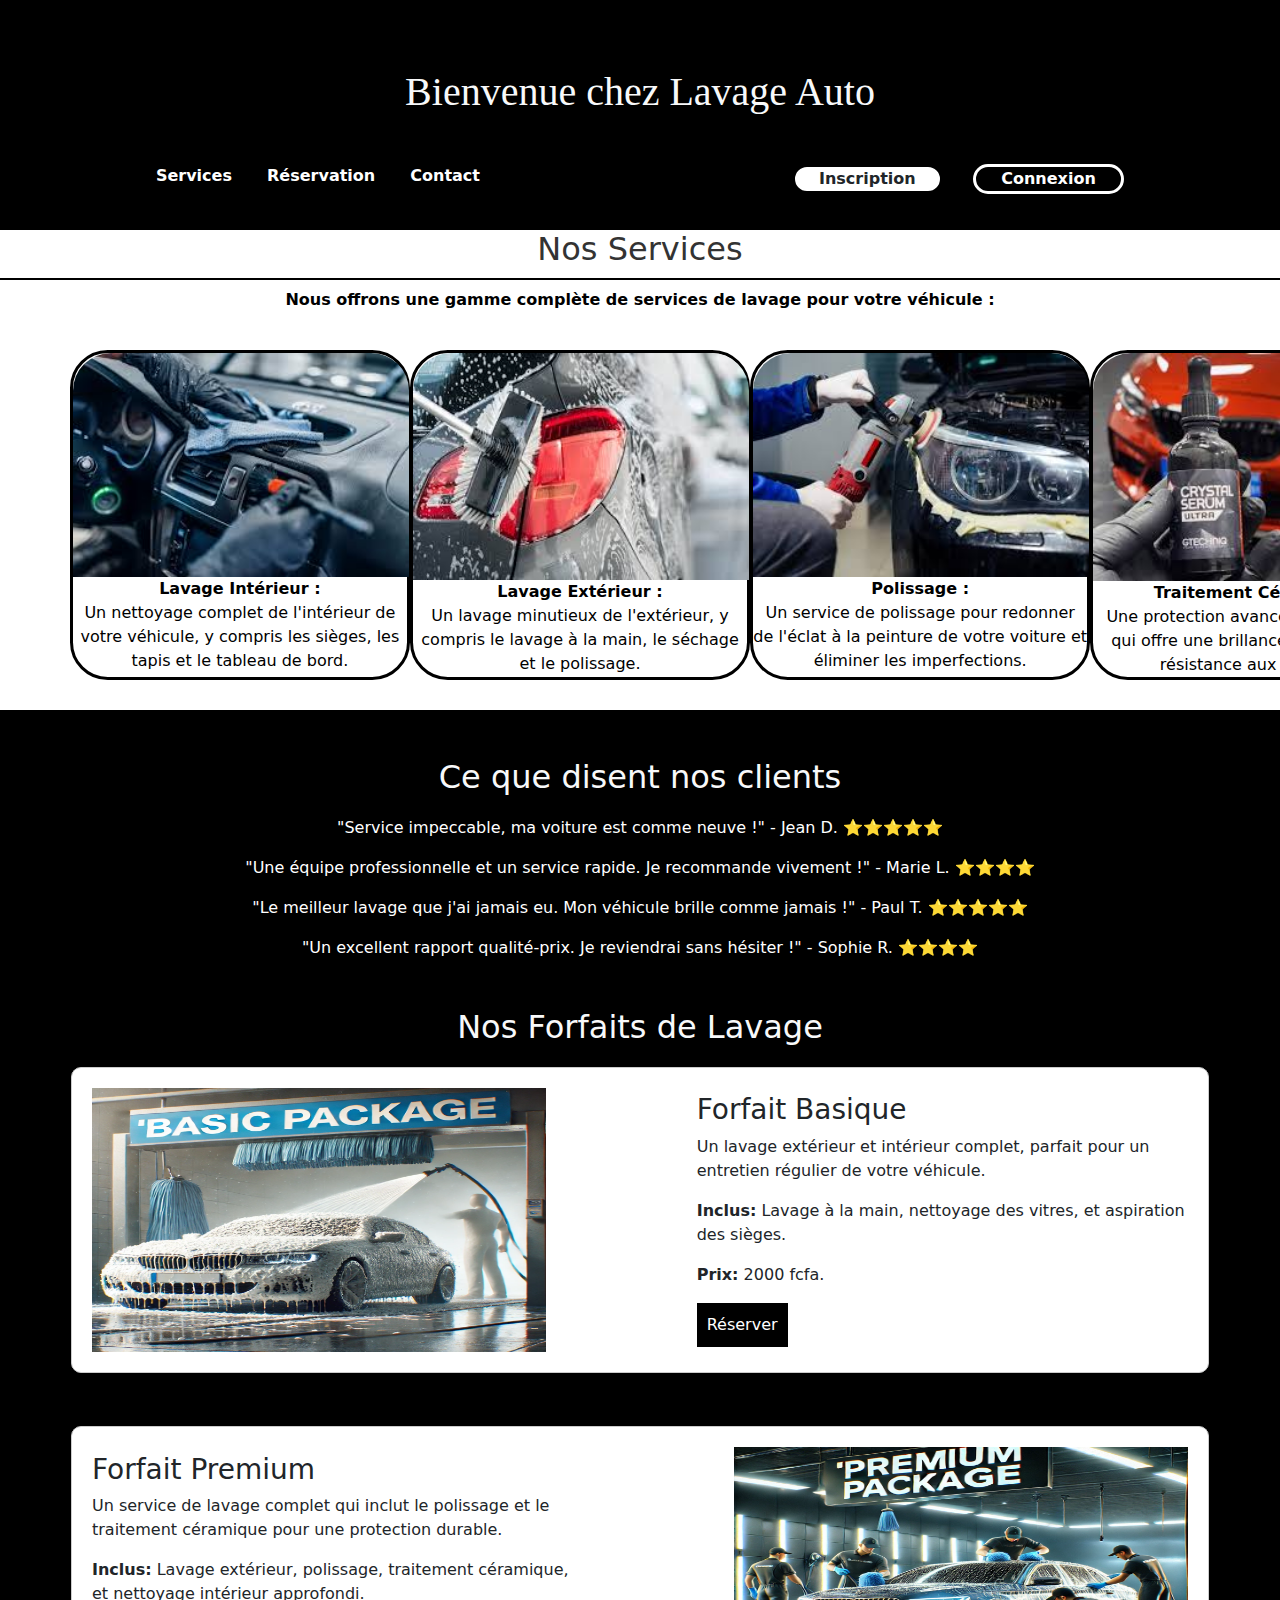
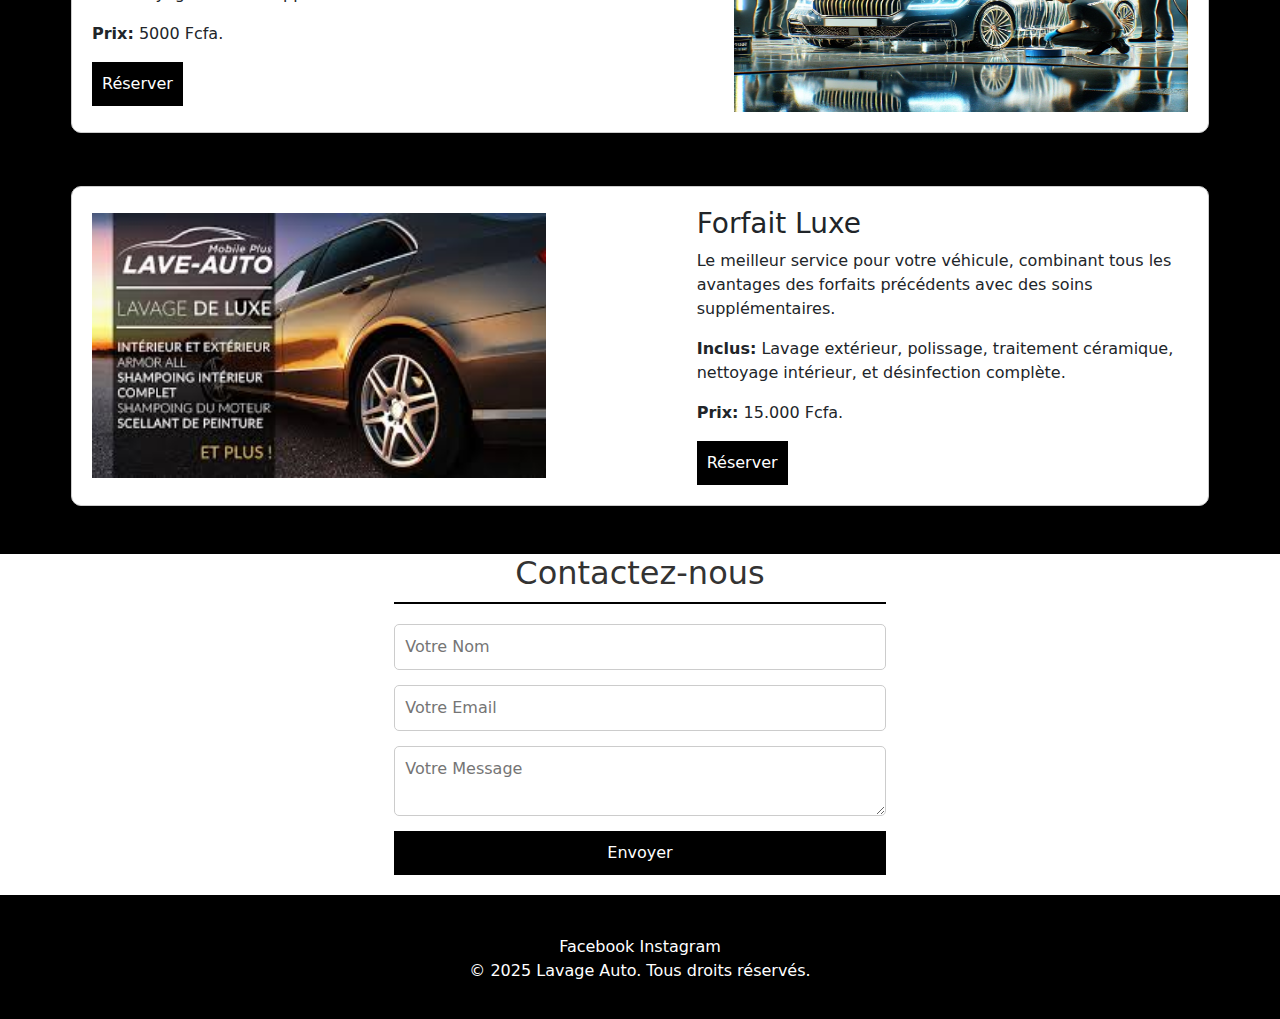
==== index.html @ 3cf89d8d "first commit" ====
<!DOCTYPE html>
<html lang="fr">
  <head>
    <meta charset="UTF-8" />
    <meta name="viewport" content="width=device-width, initial-scale=1.0" />
    <title>Lavage Auto - Service Professionnel</title>
    <link rel="stylesheet" href="style.css" />
    <link
      href="https://cdn.jsdelivr.net/npm/bootstrap@5.3.3/dist/css/bootstrap.min.css"
      rel="stylesheet"
      integrity="sha384-QWTKZyjpPEjISv5WaRU9OFeRpok6YctnYmDr5pNlyT2bRjXh0JMhjY6hW+ALEwIH"
      crossorigin="anonymous"
    />
    <script
      src="https://cdn.jsdelivr.net/npm/bootstrap@5.3.3/dist/js/bootstrap.bundle.min.js"
      integrity="sha384-YvpcrYf0tY3lHB60NNkmXc5s9fDVZLESaAA55NDzOxhy9GkcIdslK1eN7N6jIeHz"
      crossorigin="anonymous"
    ></script>
  </head>
  <body style="background: black">
    <header>
      <h1 class="text-light text-center my-5" style="font-family: cursive">
        Bienvenue chez Lavage Auto
      </h1>
      <nav>
        <ul class="d-flex justify-content-around ">
          <div>
            <li><a href="#services">Services</a></li>
            <li><a href="reservation.html">Réservation</a></li>
            <li><a href="#contact">Contact</a></li>
          </div>

          <div class="d-flex">
            <li
              style="
                border: solid;

                width: 4cm;
                border-radius: 1cm;
                background: white;
                text-align: center;
                color: black;
              "
            >
              <a href="inscription.html" class="text-dark">Inscription</a>
            </li>

            <li style="border: solid; width: 4cm; border-radius: 1cm ; text-align: center;">
              <a href="Connexion.html">Connexion</a>
            </li>
          </div>
        </ul>
      </nav>
    </header>

    <section
      id="services"
      style="text-align: center; background: white; color: black; height: 30rem"
    >
      <h2 class="text-center">Nos Services</h2>

      <p style="font-weight: 600;">
        Nous offrons une gamme complète de services de lavage pour votre
        véhicule :
      </p>
      <ul class="d-flex justify-content-around  " style="margin: 1cm;">


        <div   style="width: 9cm;
        border: solid;
        border-radius: 1cm;">
            
          <img src="image/LavageInterieur.jpg" alt="" style="width: 8.9cm; border-radius: 1cm 1cm 0 0;">

          <li style="list-style: none;"> 
            <strong>Lavage Intérieur :</strong> <br> Un nettoyage complet de
            l'intérieur de votre véhicule, y compris les sièges, les tapis et le
            tableau de bord.
          </li>
        </div>

        <div style="width: 9cm;
        border: solid;
        border-radius: 1cm;">
          <img src="image/LavageExterieur.jpg" alt="" style="width: 8.9cm; height: 6cm; border-radius: 1cm 1cm 0 0;">
          <li style="list-style: none;">
            <strong>Lavage Extérieur :</strong> <br> Un lavage minutieux de
            l'extérieur, y compris le lavage à la main, le séchage et le
            polissage.
          </li>
        </div>

        <div style="width: 9cm;
        border: solid;
        border-radius: 1cm;">
          <img src="image/Polissage.jpg" alt="" style="width: 8.9cm; border-radius: 1cm 1cm 0 0;">
          <li style="list-style: none;">
            <strong>Polissage :</strong>  <br>Un service de polissage pour redonner
            de l'éclat à la peinture de votre voiture et éliminer les
            imperfections.
          </li>
        </div>

        <div style="width: 9cm;
        border: solid;
        border-radius: 1cm;">

          <img src="image/Ceramique.jpg" alt="" style="width: 8.9cm; border-radius: 1cm 1cm 0 0; ">
          <li style="list-style: none;">
            <strong>Traitement Céramique :</strong> <br> Une protection avancée de la
            peinture qui offre une brillance durable et une résistance aux
            éléments.
          </li>
        </div>
      </ul>
    </section>

    <section id="Reservation" style="text-align: center ; color: white;" class="my-5">
      <h2 class="text-center text-light">Ce que disent nos clients</h2>
      <p>
        "Service impeccable, ma voiture est comme neuve !" - Jean D.
        <span class="rating">⭐⭐⭐⭐⭐</span>
      </p>

      <p>
        "Une équipe professionnelle et un service rapide. Je recommande vivement
        !" - Marie L. <span class="rating">⭐⭐⭐⭐</span>
      </p>

      <p>
        "Le meilleur lavage que j'ai jamais eu. Mon véhicule brille comme jamais
        !" - Paul T. <span class="rating">⭐⭐⭐⭐⭐</span>
      </p>

      <p>
        "Un excellent rapport qualité-prix. Je reviendrai sans hésiter !" -
        Sophie R. <span class="rating">⭐⭐⭐⭐</span>
      </p>
    </section>

    <section id="packages" class="my-5">
      <h2 class="text-center text-light">Nos Forfaits de Lavage</h2>
      <div class="packages-container" style="flex-direction: column;">
        <div class="package">
          <div
            class="d-flex justify-content-center align-items-center"
            style="gap: 4cm"
          >
            <img
              src="image/BasicForfait.webp  "
              alt=""
              style="height: 7cm; width: 12cm"
            />

            <div style="width: 13cm">
              <h3>Forfait Basique</h3>
              <p>
                Un lavage extérieur et intérieur complet, parfait pour un
                entretien régulier de votre véhicule.
              </p>
              <p>
                <strong>Inclus:</strong> Lavage à la main, nettoyage des vitres,
                et aspiration des sièges.
              </p>
              <p><strong>Prix:</strong> 2000 fcfa.</p>
              <a href="reservation.html"><button>Réserver</button></a>
            </div>
            <!-- New button added here -->
          </div>
        </div>

        <div class="package">
          <div
            class="d-flex justify-content-center align-items-center flex-row-reverse"
            style="gap: 4cm"
          >
            <img
              src="image/Premiumm.webp"
              alt=""
              style="height: 7cm; width: 12cm"
            />

            <div style="width: 13cm">
              <h3>Forfait Premium</h3>
              <p>
                Un service de lavage complet qui inclut le polissage et le
                traitement céramique pour une protection durable.
              </p>
              <p>
                <strong>Inclus:</strong> Lavage extérieur, polissage, traitement
                céramique, et nettoyage intérieur approfondi.
              </p>
              <p><strong>Prix:</strong> 5000 Fcfa.</p>
              <a href="reservation.html"><button>Réserver</button></a>
              <!-- New button added here -->
            </div>
          </div>
        </div>

        <div class="package">
          <div
            class="d-flex justify-content-center align-items-center"
            style="gap: 4cm"
          >
            <img
              src="image/ForfaitLuxe.jpg"
              alt=""
              style="height: 7cm; width: 12cm"
            />
            <div style="width: 13cm">
              <h3>Forfait Luxe</h3>
              <p>
                Le meilleur service pour votre véhicule, combinant tous les
                avantages des forfaits précédents avec des soins
                supplémentaires.
              </p>
              <p>
                <strong>Inclus:</strong> Lavage extérieur, polissage, traitement
                céramique, nettoyage intérieur, et désinfection complète.
              </p>
              <p><strong>Prix:</strong> 15.000 Fcfa.</p>
              <a href="reservation.html"><button>Réserver</button></a>
            </div>
          </div>
        </div>

        <!-- New button added here -->
      </div>
    </section>

    <section
      id="contact"
      style="background: white; display: flex; justify-content: center"
    >
      <div style="width: 13cm">
        <h2 class="text-center">Contactez-nous</h2>
        <form>
          <input type="text" placeholder="Votre Nom" required />
          <input type="email" placeholder="Votre Email" required />
          <textarea placeholder="Votre Message" required></textarea>
          <button type="submit">Envoyer</button>
        </form>
      </div>
    </section>

    <footer>
      <div>
        <a href="https://facebook.com" target="_blank">Facebook</a>
        <a href="https://instagram.com" target="_blank">Instagram</a>
      </div>
      <p>&copy; 2025 Lavage Auto. Tous droits réservés.</p>
    </footer>

    <script src="animations.js"></script>
  </body>
</html>
---- style.css ----
@import url("https://fonts.googleapis.com/css2?family=Poppins:wght@300;400;600&display=swap");
body {
  font-family: "Poppins", sans-serif;
  margin: 0;
  background: black;
  padding: 0;
  background-color: rgb(255, 255, 255); /* Keep background white for contrast */
  color: rgb(255, 255, 255); /* Change text color to black */
}

header {
  background-color: black; /* Header background */
  color: rgb(239, 239, 239); /* Header text color */
}

footer {
  background-color: black; /* Footer background */
  color: rgb(255, 255, 255); /* Footer text color */
}

button {
  padding: 10px;
  background-color: blue; /* Button background */
  color: white; /* Button text color */
}

button:hover {
  background-color: violet; /* Button hover background */
  color: white; /* Button hover text color */
}

h2 {
  color: violet; /* Section title color */
  border-bottom: 2px solid violet; /* Underline effect */
}

#packages {
  display: flex;
  align-items: center;
  flex-direction: column;
}
#packages .packages-container {
  display: flex;
  gap: 53px; /* Space between packages */
  flex-direction: column;
}
#packages .packages-container a {
  text-decoration: none;
  color: white;
  background-color: black;
}
#packages .packages-container a :hover {
  background: black;
  color: white;
}
/* Header styles */
header {
  background-color: black; /* Change header background to black */
  color: white; /* Change header text color to white */
  padding: 20px 0;
  text-align: center;
}

/* Navigation styles */
nav ul {
  list-style-type: disc;
  padding: 0;
}

nav ul li {
  display: inline;
  margin: 0 15px;
}

nav ul li a {
  color: white;
  text-decoration: none;
  font-weight: bold;
}

nav ul li a:hover {
  text-decoration: underline; /* Underline on hover */
}

/* Section title styles */
h2 {
  color: #333; /* Dark color for section titles */
  border-bottom: 2px solid black; /* Underline effect */
  padding-bottom: 10px;
}

/* General form styles */
form {
  display: flex;
  flex-direction: column;
  gap: 15px; /* Space between form elements */
  margin: 20px 0; /* Margin around the form */
}

/* Input fields */
input[type=text],
input[type=email],
input[type=password],
textarea {
  padding: 10px;
  border: 1px solid #ccc;
  border-radius: 5px;
  font-size: 16px;
}

/* Button styles */
button {
  padding: 10px;
  background-color: black; /* Change button background to black */
  color: white; /* Change button text color to white */
  border: none;
  border-radius: 5px;
  cursor: pointer;
  font-size: 16px;
}

button:hover {
  background-color: white; /* Change button hover background to white */
  color: black; /* Change button hover text color to black */
}

/* Package card styles */
.package {
  background-color: white;
  border: 1px solid #ccc;
  border-radius: 10px;
  padding: 20px;
  box-shadow: 0 2px 5px rgba(0, 0, 0, 0.1);
}

/* Footer styles */
footer {
  background-color: black; /* Change footer background to black */
  color: white; /* Change footer text color to white */
  text-align: center;
  padding: 20px 0;
  margin-top: 20px;
}

footer a {
  color: white; /* Change footer link color to white */
  text-decoration: none;
}

footer a:hover {
  text-decoration: underline; /* Underline on hover */
}

/* Centering the reservation section */
#reservation {
  display: flex;
  color: white;
  flex-direction: column;
  align-items: center; /* Center horizontally */
  justify-content: center; /* Center vertically */
  margin: 20px 0; /* Margin around the section */
}

#reservation form {
  width: 100%; /* Ensure the form takes full width */
  max-width: 400px; /* Limit the width for better appearance */
}

/* Header styles */
header h1,
section h2 {
  color: #333; /* Dark color for headers */
}

.services li {
  width: 20rem;
  text-align: center;
}/*# sourceMappingURL=style.css.map */
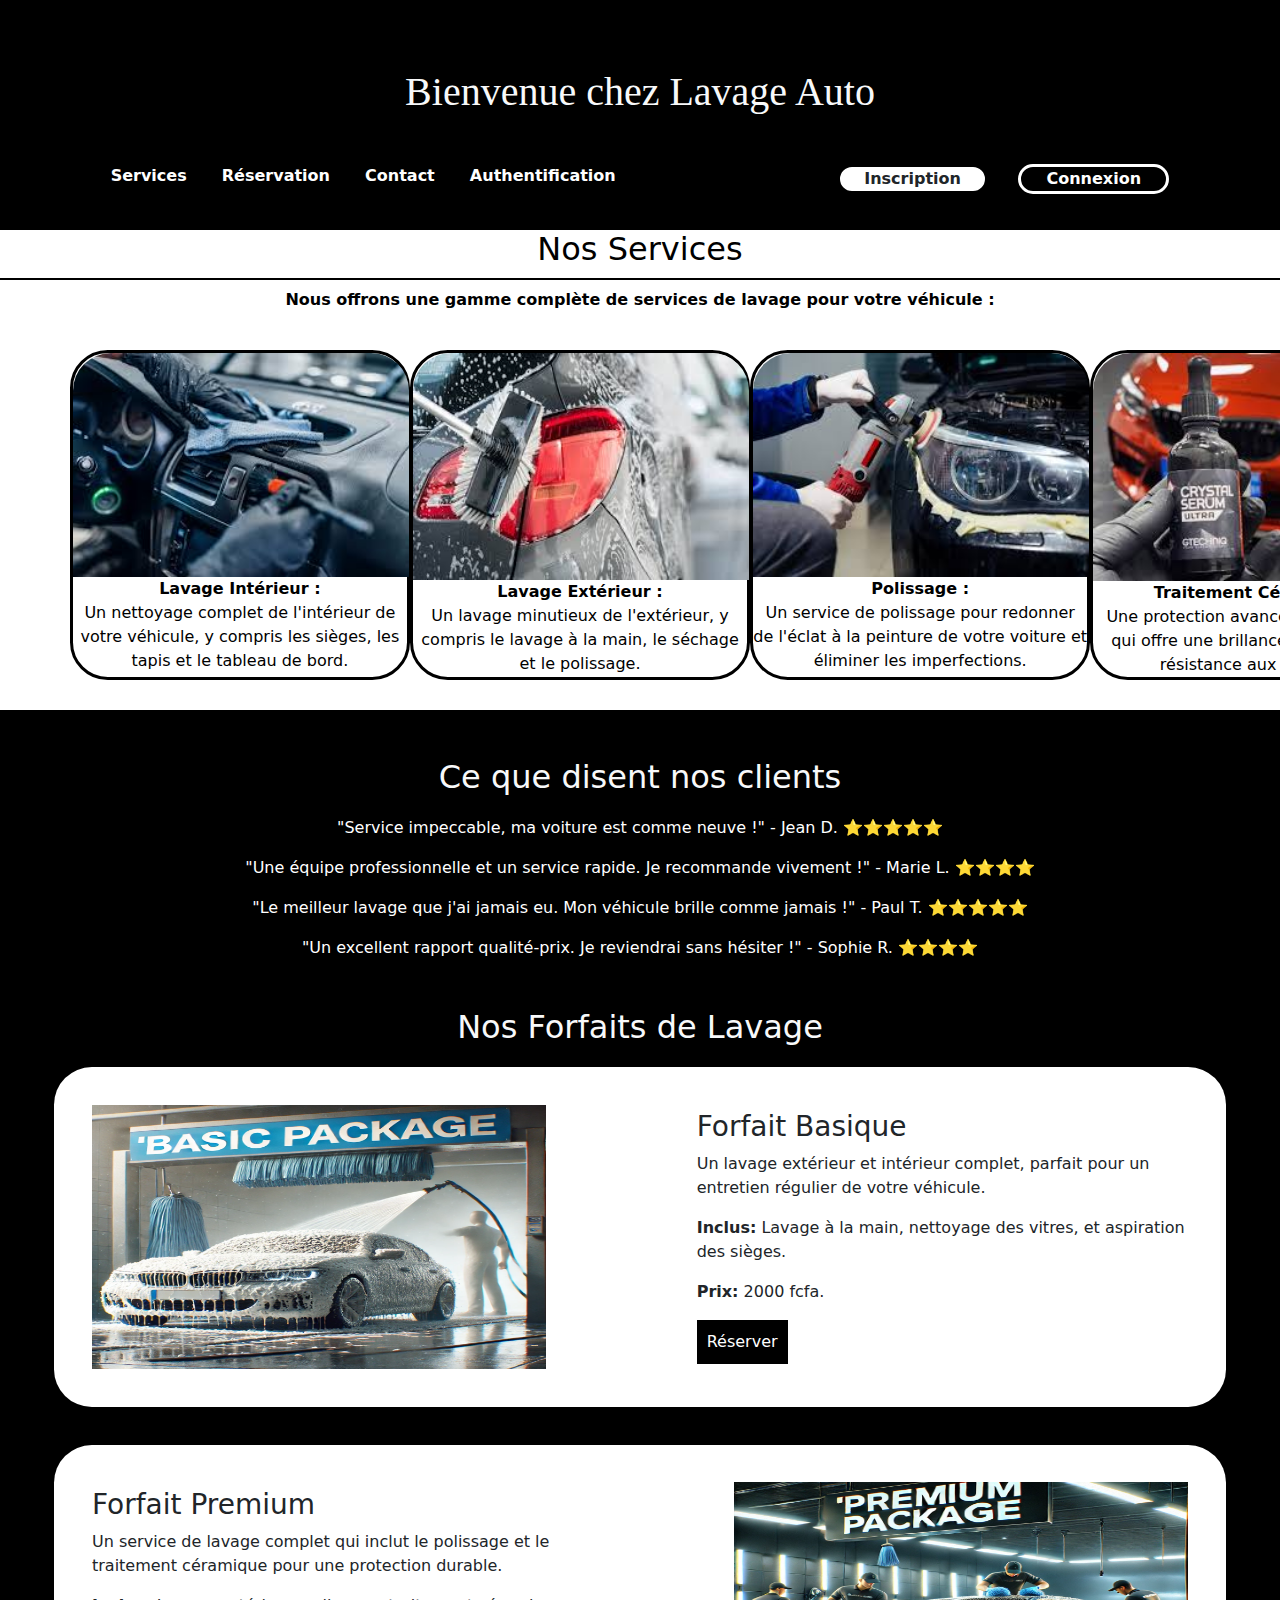
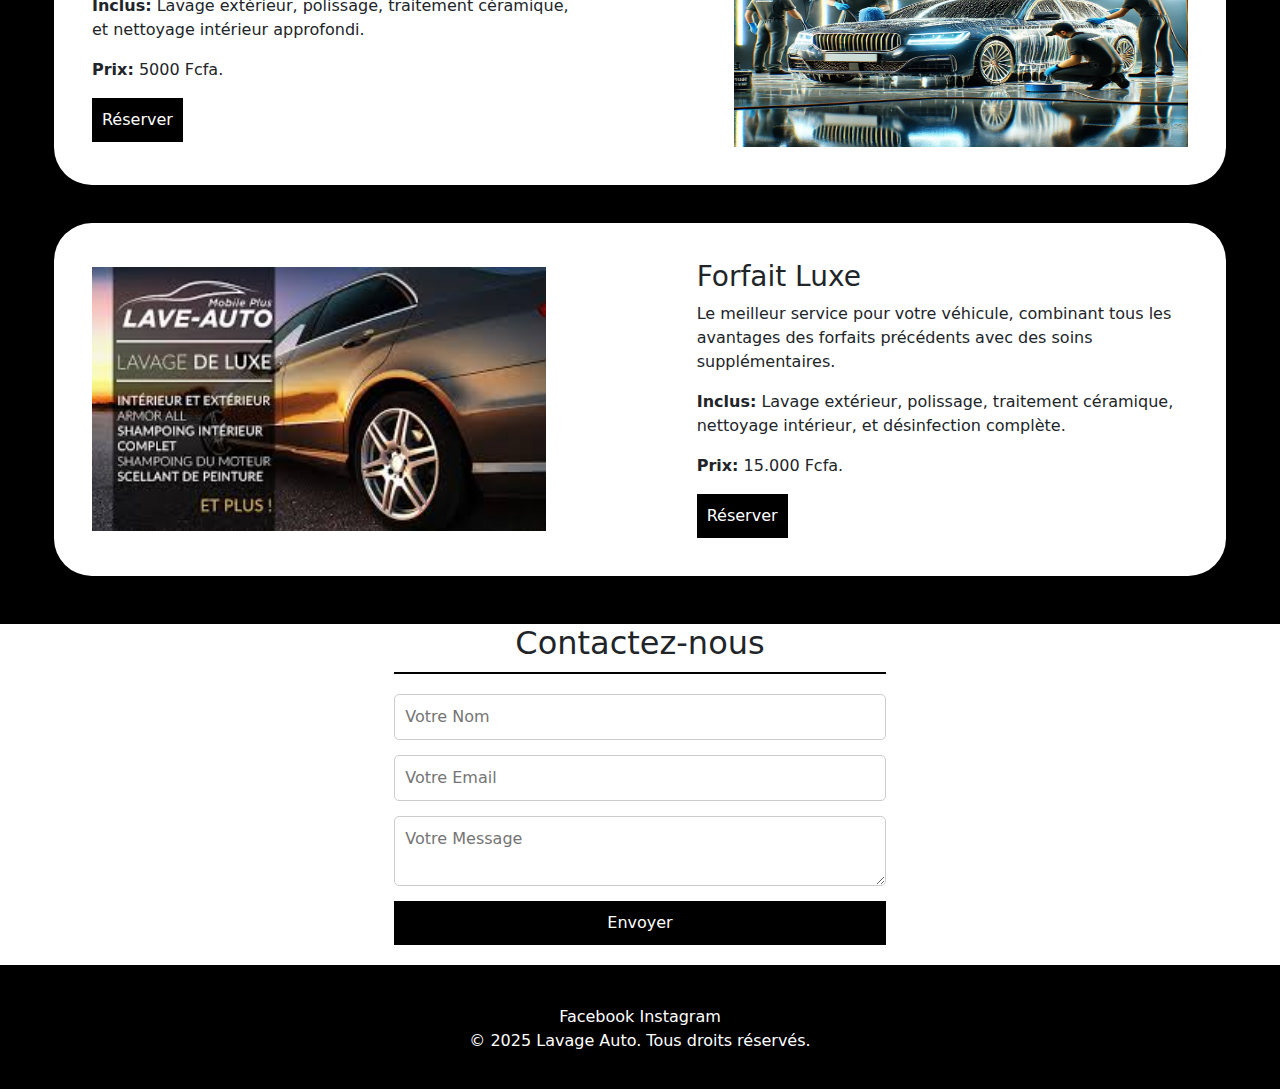
==== commit 6c7570f5: "Message de commit" ====
--- a/index.html
+++ b/index.html
@@ -4,7 +4,133 @@
     <meta charset="UTF-8" />
     <meta name="viewport" content="width=device-width, initial-scale=1.0" />
     <title>Lavage Auto - Service Professionnel</title>
-    <link rel="stylesheet" href="style.css" />
+    <style>
+        @import url("https://fonts.googleapis.com/css2?family=Poppins:wght@300;400;600&display=swap");
+        body {
+          font-family: "Poppins", sans-serif;
+          margin: 0;
+          background: black;
+          padding: 0;
+          background-color: rgb(255, 255, 255); /* Keep background white for contrast */
+          color: rgb(255, 255, 255); /* Change text color to black */
+        }
+
+        header {
+          background-color: black; /* Header background */
+          color: rgb(239, 239, 239); /* Header text color */
+        }
+
+        footer {
+          background-color: black; /* Footer background */
+          color: rgb(255, 255, 255); /* Footer text color */
+        }
+
+        button {
+          padding: 10px;
+          background-color: blue; /* Button background */
+          color: white; /* Button text color */
+        }
+
+        button:hover {
+          background-color: violet; /* Button hover background */
+          color: white; /* Button hover text color */
+        }
+
+        h2 {
+          color: violet; /* Section title color */
+          border-bottom: 2px solid violet; /* Underline effect */
+        }
+
+        /* Header styles */
+        header {
+          background-color: black; /* Change header background to black */
+          color: white; /* Change header text color to white */
+          padding: 20px 0;
+          text-align: center;
+        }
+
+        /* Navigation styles */
+        nav ul {
+          list-style-type: disc;
+          padding: 0;
+        }
+
+        nav ul li {
+          display: inline;
+          margin: 0 15px;
+        }
+
+        nav ul li a {
+          color: white;
+          text-decoration: none;
+          font-weight: bold;
+        }
+
+        nav ul li a:hover {
+          text-decoration: underline; /* Underline on hover */
+        }
+
+        /* Section title styles */
+        h2 {
+          color: #333; /* Dark color for section titles */
+          border-bottom: 2px solid black; /* Underline effect */
+          padding-bottom: 10px;
+        }
+
+        /* General form styles */
+        form {
+          display: flex;
+          flex-direction: column;
+          gap: 15px; /* Space between form elements */
+          margin: 20px 0; /* Margin around the form */
+        }
+
+        /* Input fields */
+        input[type=text],
+        input[type=email],
+        input[type=password],
+        textarea {
+          padding: 10px;
+          border: 1px solid #ccc;
+          border-radius: 5px;
+          font-size: 16px;
+        }
+
+        /* Button styles */
+        button {
+          padding: 10px;
+          background-color: black; /* Change button background to black */
+          color: white; /* Change button text color to white */
+          border: none;
+          border-radius: 5px;
+          cursor: pointer;
+          font-size: 16px;
+        }
+
+        button:hover {
+          background-color: white; /* Change button hover background to white */
+          color: black; /* Change button hover text color to black */
+        }
+
+        /* Footer styles */
+        footer {
+          background-color: black; /* Change footer background to black */
+          color: white; /* Change footer text color to white */
+          text-align: center;
+          padding: 20px 0;
+          margin-top: 20px;
+        }
+
+        footer a {
+          color: white; /* Change footer link color to white */
+          text-decoration: none;
+        }
+
+        footer a:hover {
+          text-decoration: underline; /* Underline on hover */
+        }
+    </style>
+
     <link
       href="https://cdn.jsdelivr.net/npm/bootstrap@5.3.3/dist/css/bootstrap.min.css"
       rel="stylesheet"
@@ -28,6 +154,7 @@
             <li><a href="#services">Services</a></li>
             <li><a href="reservation.html">Réservation</a></li>
             <li><a href="#contact">Contact</a></li>
+            <li><a href="auth.html">Authentification</a></li>
           </div>
 
           <div class="d-flex">
@@ -140,11 +267,18 @@
 
     <section id="packages" class="my-5">
       <h2 class="text-center text-light">Nos Forfaits de Lavage</h2>
-      <div class="packages-container" style="flex-direction: column;">
-        <div class="package">
+      <div class="packages-container" style="flex-direction: column;
+      display: flex
+  ;
+      align-items: center;
+      gap: 1cm;">
+        <div class="package" style="background: white;
+        border-radius: 1cm;
+        width: 31cm;">
           <div
             class="d-flex justify-content-center align-items-center"
-            style="gap: 4cm"
+            style="gap: 4cm ; margin: 1cm 0cm;"
+            
           >
             <img
               src="image/BasicForfait.webp  "
@@ -152,7 +286,7 @@
               style="height: 7cm; width: 12cm"
             />
 
-            <div style="width: 13cm">
+            <div style="width: 13cm ">
               <h3>Forfait Basique</h3>
               <p>
                 Un lavage extérieur et intérieur complet, parfait pour un
@@ -169,10 +303,12 @@
           </div>
         </div>
 
-        <div class="package">
+        <div class="package" style="background: white;
+        border-radius: 1cm;
+        width: 31cm;">
           <div
             class="d-flex justify-content-center align-items-center flex-row-reverse"
-            style="gap: 4cm"
+            style="gap: 4cm ; margin: 1cm 0cm;"
           >
             <img
               src="image/Premiumm.webp"
@@ -197,10 +333,12 @@
           </div>
         </div>
 
-        <div class="package">
+        <div class="package" style="background: white;
+        border-radius: 1cm;
+        width: 31cm;">
           <div
             class="d-flex justify-content-center align-items-center"
-            style="gap: 4cm"
+            style="gap: 4cm ; margin: 1cm 0cm;"
           >
             <img
               src="image/ForfaitLuxe.jpg"
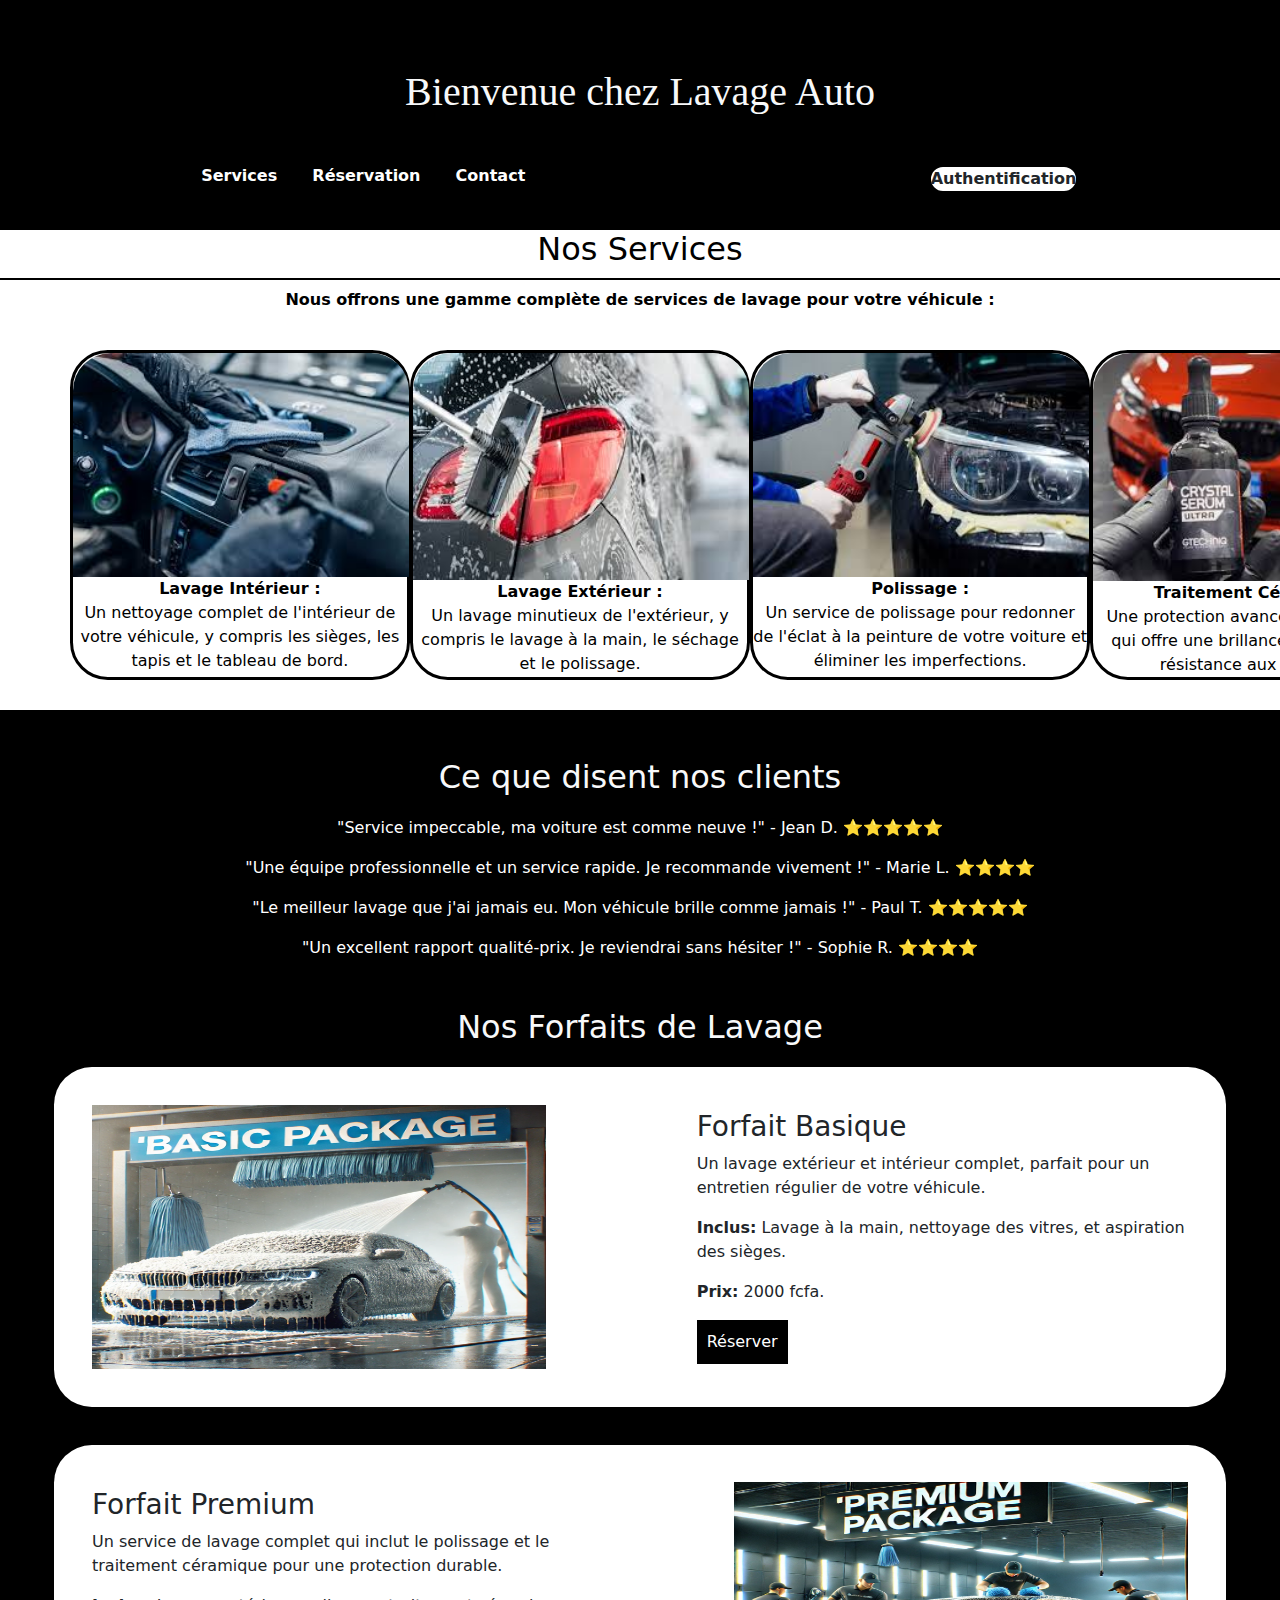
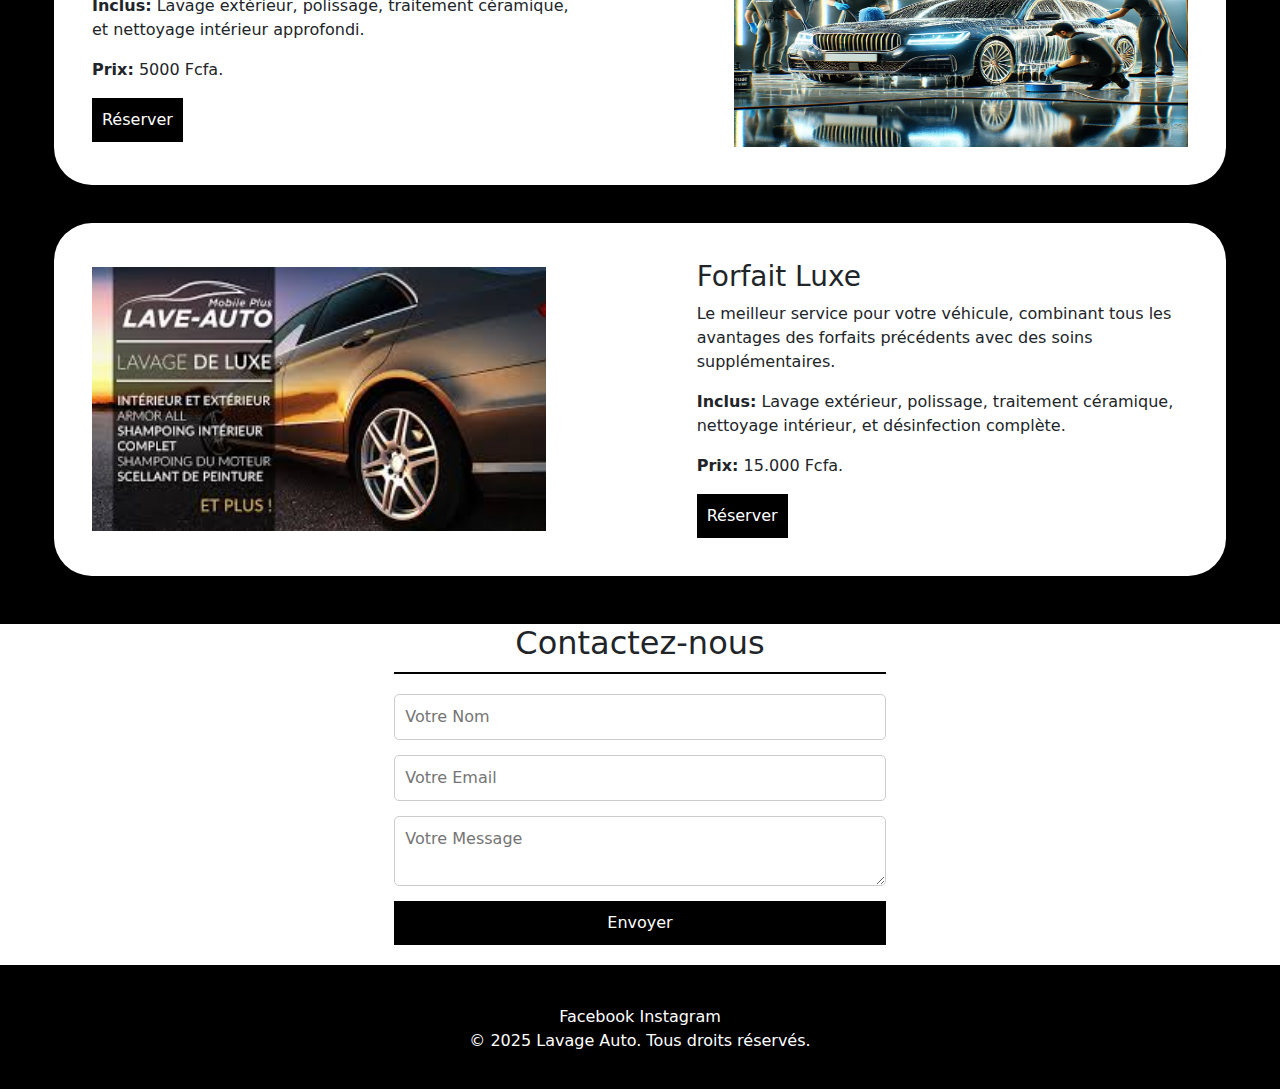
==== commit e59bd918: "4eme modification" ====
--- a/index.html
+++ b/index.html
@@ -154,14 +154,13 @@
             <li><a href="#services">Services</a></li>
             <li><a href="reservation.html">Réservation</a></li>
             <li><a href="#contact">Contact</a></li>
-            <li><a href="auth.html">Authentification</a></li>
+         <!-- Link to the new authentication page -->
           </div>
 
           <div class="d-flex">
             <li
               style="
                 border: solid;
-
                 width: 4cm;
                 border-radius: 1cm;
                 background: white;
@@ -169,12 +168,10 @@
                 color: black;
               "
             >
-              <a href="inscription.html" class="text-dark">Inscription</a>
+              <a href="authentication.html" class="text-dark">Authentification</a>
             </li>
 
-            <li style="border: solid; width: 4cm; border-radius: 1cm ; text-align: center;">
-              <a href="Connexion.html">Connexion</a>
-            </li>
+            
           </div>
         </ul>
       </nav>
@@ -191,14 +188,8 @@
         véhicule :
       </p>
       <ul class="d-flex justify-content-around  " style="margin: 1cm;">
-
-
-        <div   style="width: 9cm;
-        border: solid;
-        border-radius: 1cm;">
-            
+        <div style="width: 9cm; border: solid; border-radius: 1cm;">
           <img src="image/LavageInterieur.jpg" alt="" style="width: 8.9cm; border-radius: 1cm 1cm 0 0;">
-
           <li style="list-style: none;"> 
             <strong>Lavage Intérieur :</strong> <br> Un nettoyage complet de
             l'intérieur de votre véhicule, y compris les sièges, les tapis et le
@@ -206,9 +197,7 @@
           </li>
         </div>
 
-        <div style="width: 9cm;
-        border: solid;
-        border-radius: 1cm;">
+        <div style="width: 9cm; border: solid; border-radius: 1cm;">
           <img src="image/LavageExterieur.jpg" alt="" style="width: 8.9cm; height: 6cm; border-radius: 1cm 1cm 0 0;">
           <li style="list-style: none;">
             <strong>Lavage Extérieur :</strong> <br> Un lavage minutieux de
@@ -217,9 +206,7 @@
           </li>
         </div>
 
-        <div style="width: 9cm;
-        border: solid;
-        border-radius: 1cm;">
+        <div style="width: 9cm; border: solid; border-radius: 1cm;">
           <img src="image/Polissage.jpg" alt="" style="width: 8.9cm; border-radius: 1cm 1cm 0 0;">
           <li style="list-style: none;">
             <strong>Polissage :</strong>  <br>Un service de polissage pour redonner
@@ -228,10 +215,7 @@
           </li>
         </div>
 
-        <div style="width: 9cm;
-        border: solid;
-        border-radius: 1cm;">
-
+        <div style="width: 9cm; border: solid; border-radius: 1cm;">
           <img src="image/Ceramique.jpg" alt="" style="width: 8.9cm; border-radius: 1cm 1cm 0 0; ">
           <li style="list-style: none;">
             <strong>Traitement Céramique :</strong> <br> Une protection avancée de la
@@ -260,32 +244,16 @@
       </p>
 
       <p>
-        "Un excellent rapport qualité-prix. Je reviendrai sans hésiter !" -
-        Sophie R. <span class="rating">⭐⭐⭐⭐</span>
+        "Un excellent rapport qualité-prix. Je reviendrai sans hésiter !" - Sophie R. <span class="rating">⭐⭐⭐⭐</span>
       </p>
     </section>
 
     <section id="packages" class="my-5">
       <h2 class="text-center text-light">Nos Forfaits de Lavage</h2>
-      <div class="packages-container" style="flex-direction: column;
-      display: flex
-  ;
-      align-items: center;
-      gap: 1cm;">
-        <div class="package" style="background: white;
-        border-radius: 1cm;
-        width: 31cm;">
-          <div
-            class="d-flex justify-content-center align-items-center"
-            style="gap: 4cm ; margin: 1cm 0cm;"
-            
-          >
-            <img
-              src="image/BasicForfait.webp  "
-              alt=""
-              style="height: 7cm; width: 12cm"
-            />
-
+      <div class="packages-container" style="flex-direction: column; display: flex; align-items: center; gap: 1cm;">
+        <div class="package" style="background: white; border-radius: 1cm; width: 31cm;">
+          <div class="d-flex justify-content-center align-items-center" style="gap: 4cm ; margin: 1cm 0cm;">
+            <img src="image/BasicForfait.webp" alt="" style="height: 7cm; width: 12cm" />
             <div style="width: 13cm ">
               <h3>Forfait Basique</h3>
               <p>
@@ -299,23 +267,12 @@
               <p><strong>Prix:</strong> 2000 fcfa.</p>
               <a href="reservation.html"><button>Réserver</button></a>
             </div>
-            <!-- New button added here -->
-          </div>
-        </div>
-
-        <div class="package" style="background: white;
-        border-radius: 1cm;
-        width: 31cm;">
-          <div
-            class="d-flex justify-content-center align-items-center flex-row-reverse"
-            style="gap: 4cm ; margin: 1cm 0cm;"
-          >
-            <img
-              src="image/Premiumm.webp"
-              alt=""
-              style="height: 7cm; width: 12cm"
-            />
-
+          </div>
+        </div>
+
+        <div class="package" style="background: white; border-radius: 1cm; width: 31cm;">
+          <div class="d-flex justify-content-center align-items-center flex-row-reverse" style="gap: 4cm ; margin: 1cm 0cm;">
+            <img src="image/Premiumm.webp" alt="" style="height: 7cm; width: 12cm" />
             <div style="width: 13cm">
               <h3>Forfait Premium</h3>
               <p>
@@ -328,23 +285,13 @@
               </p>
               <p><strong>Prix:</strong> 5000 Fcfa.</p>
               <a href="reservation.html"><button>Réserver</button></a>
-              <!-- New button added here -->
             </div>
           </div>
         </div>
 
-        <div class="package" style="background: white;
-        border-radius: 1cm;
-        width: 31cm;">
-          <div
-            class="d-flex justify-content-center align-items-center"
-            style="gap: 4cm ; margin: 1cm 0cm;"
-          >
-            <img
-              src="image/ForfaitLuxe.jpg"
-              alt=""
-              style="height: 7cm; width: 12cm"
-            />
+        <div class="package" style="background: white; border-radius: 1cm; width: 31cm;">
+          <div class="d-flex justify-content-center align-items-center" style="gap: 4cm ; margin: 1cm 0cm;">
+            <img src="image/ForfaitLuxe.jpg" alt="" style="height: 7cm; width: 12cm" />
             <div style="width: 13cm">
               <h3>Forfait Luxe</h3>
               <p>
@@ -361,15 +308,10 @@
             </div>
           </div>
         </div>
-
-        <!-- New button added here -->
       </div>
     </section>
 
-    <section
-      id="contact"
-      style="background: white; display: flex; justify-content: center"
-    >
+    <section id="contact" style="background: white; display: flex; justify-content: center">
       <div style="width: 13cm">
         <h2 class="text-center">Contactez-nous</h2>
         <form>
